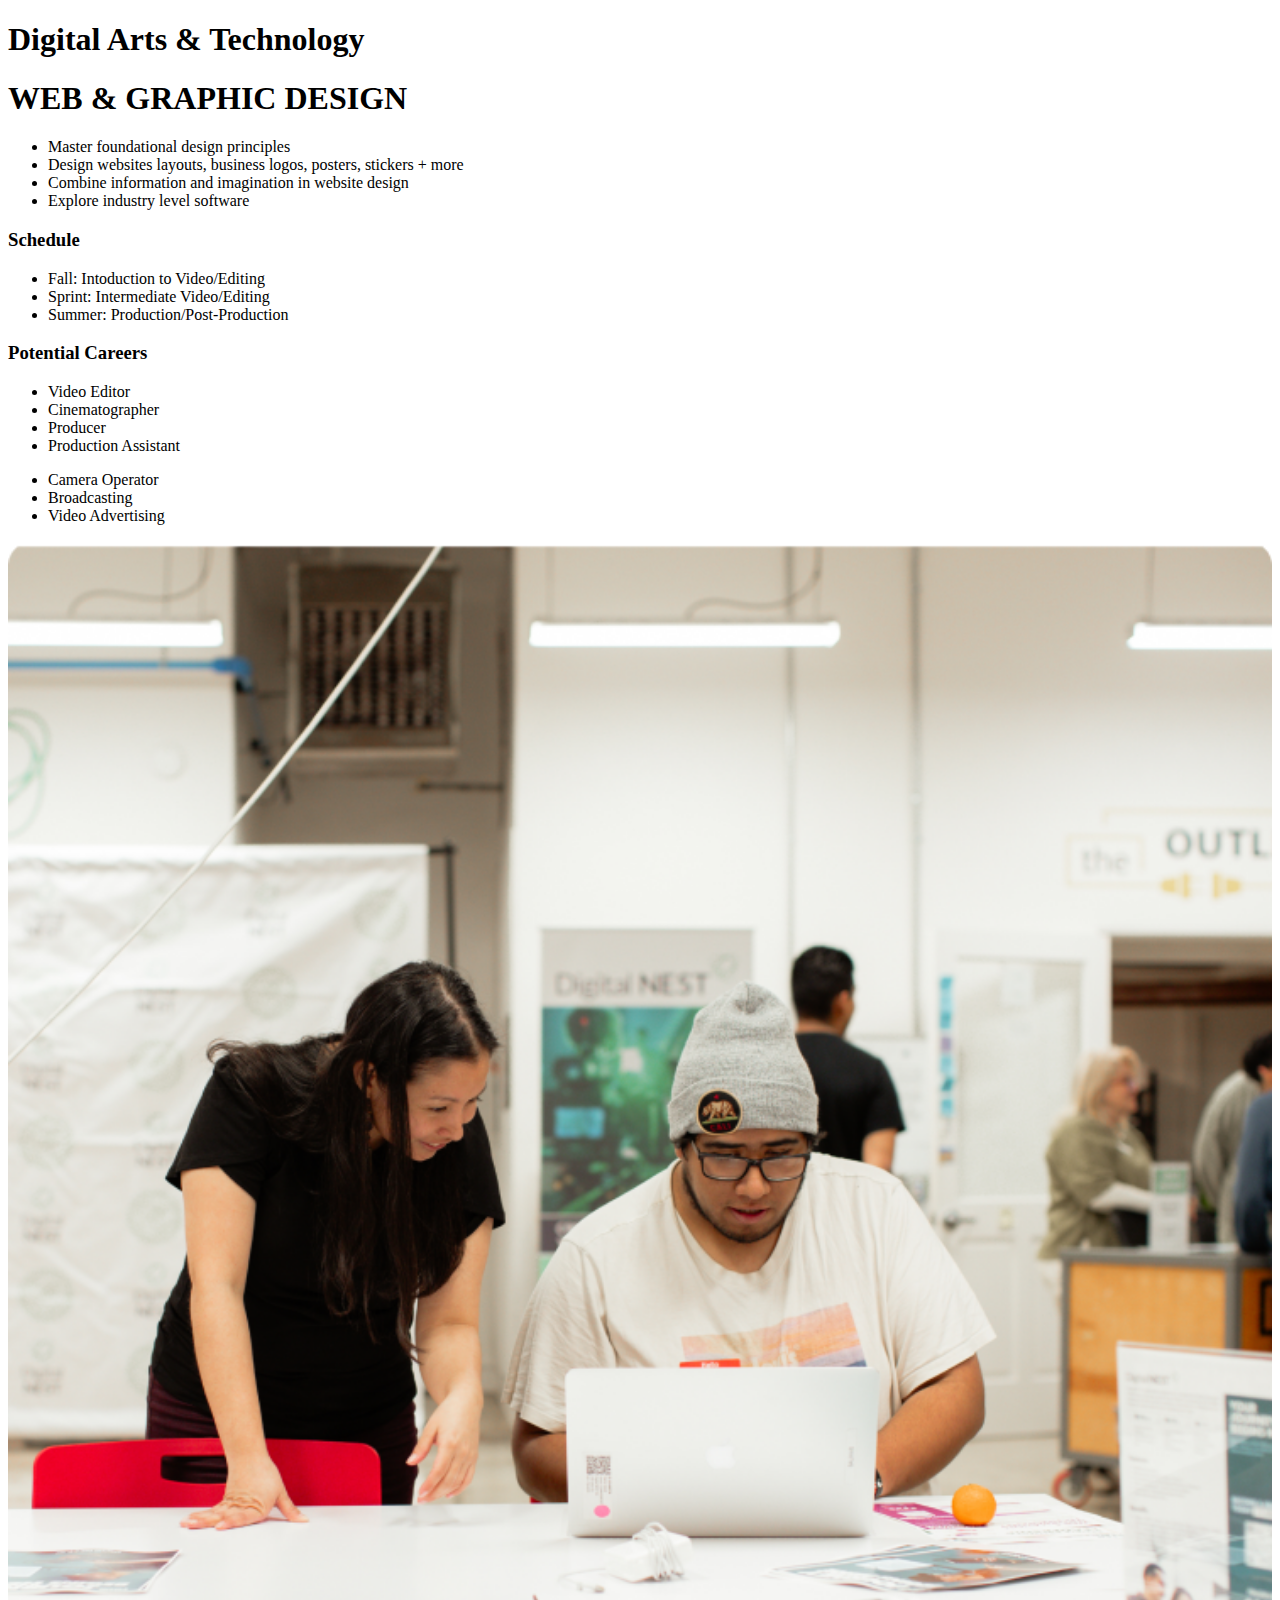
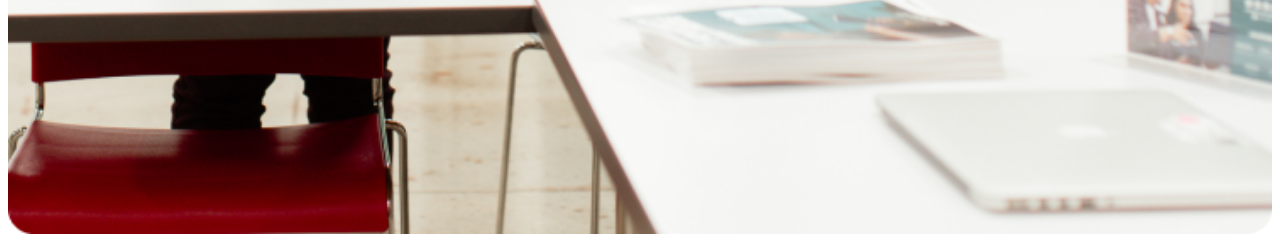
==== second.html @ e1641284 "initial" ====
<!DOCTYPE html>
<html lang="en">
<head>
    <link rel="stylesheet" href="style.css" />
    <script src="script.js"> </script>
    <title>Pathways</title>

</head>

<body>
    <h1>Digital Arts & Technology </h1>
    <h1>WEB & GRAPHIC DESIGN</h1>
    <ul>
        <li>Master foundational design principles</li>
        <li>Design websites layouts, business logos, posters, stickers + more</li>
        <li>Combine information and imagination in website design</li>
        <li>Explore industry level software</li>
 
    </ul>
    <h3>Schedule</h3>
    <ul>
        <li>Fall: Intoduction to Video/Editing</li>
        <li>Sprint: Intermediate Video/Editing</li>
        <li>Summer: Production/Post-Production</li>

    </ul>
    <h3>Potential Careers</h3>
    <!-- move the divs next to each other?  -->
     <!-- adding a new dev for the list -->
    <div>
        <ul>
            <li>Video Editor</li>
            <li>Cinematographer</li>
            <li>Producer</li>
            <li>Production Assistant</li>
        </ul>
    </div>
    <!-- making a new div to keep aligment of the list -->
    <div>
        <ul>
            <li>Camera Operator</li>
            <li>Broadcasting</li>
            <li>Video Advertising</li>
        </ul>
    </div>
    <div class="initial_photo">
        <img src="second_page.png" alt="first"class="images">
    </div>
    <!-- add slider at the bottom  -->
</body>

</html>
---- style.css ----
.images {
    width: 100%; 
    height: auto; 
}
/* .initial_photo {
    position: relative; 
} */

.initial_photo--right .initial_photo__image {
    position: absolute;
    right: 0;
    top: 0;
}

.position-container{
    display: flex;
}
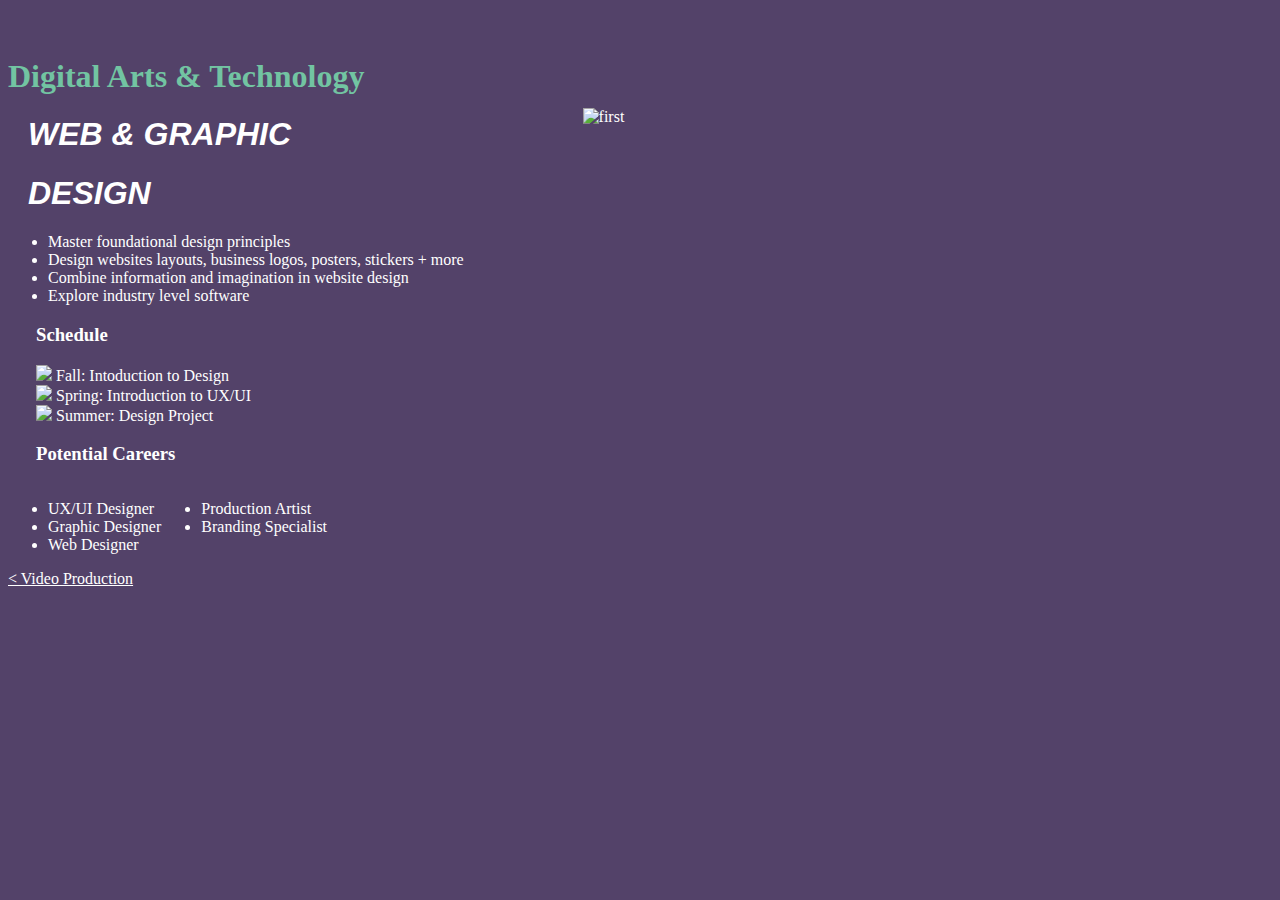
==== commit b84f7a88: "feat(all files): added initial structure to repo" ====
--- a/second.html
+++ b/second.html
@@ -8,8 +8,12 @@
 </head>
 
 <body>
-    <h1>Digital Arts & Technology </h1>
-    <h1>WEB & GRAPHIC DESIGN</h1>
+    <div class="whole-position-container">
+    <div class="half">
+    <div class="content">
+        <div class="content__title"><h1> <b>Digital Arts & Technology </b></h1></div>
+    <div id="web_heading"> <h1>WEB & GRAPHIC</h1> </div>
+    <div id="web_heading"><h1>DESIGN</h1> </div>
     <ul>
         <li>Master foundational design principles</li>
         <li>Design websites layouts, business logos, posters, stickers + more</li>
@@ -17,36 +21,42 @@
         <li>Explore industry level software</li>
  
     </ul>
+    <div class="schedule">
     <h3>Schedule</h3>
-    <ul>
-        <li>Fall: Intoduction to Video/Editing</li>
-        <li>Sprint: Intermediate Video/Editing</li>
-        <li>Summer: Production/Post-Production</li>
+    <span> <img src="images/leaf.png">  Fall: Intoduction to Design</span>
+    <br>
+    <span> <img src="images/flower.png"> Spring: Introduction to UX/UI</span>
+    <br>
+    <span> <img src="images/sun.png"> Summer: Design Project</span>
+    
+    <h3>Potential Careers</h3>
+    </div>
+    <!-- move the divs next to each other?  -->
+     <!-- adding a new div for the list -->
+     <div class="lists list-position-container">
+        <ul >
+            <li>UX/UI Designer</li>
+            <li>Graphic Designer</li>
+            <li>Web Designer</li>
+        </ul>
+        <ul>
+            <li>Production Artist</li>
+            <li>Branding Specialist</li>
+        </ul>
+    </div> 
+    </div>
+</div>
 
-    </ul>
-    <h3>Potential Careers</h3>
-    <!-- move the divs next to each other?  -->
-     <!-- adding a new dev for the list -->
-    <div>
-        <ul>
-            <li>Video Editor</li>
-            <li>Cinematographer</li>
-            <li>Producer</li>
-            <li>Production Assistant</li>
-        </ul>
+    <div class="text_photo position-container">
+        <img src="images/second_page.png" alt="first"class="images">
     </div>
-    <!-- making a new div to keep aligment of the list -->
-    <div>
-        <ul>
-            <li>Camera Operator</li>
-            <li>Broadcasting</li>
-            <li>Video Advertising</li>
-        </ul>
-    </div>
-    <div class="initial_photo">
-        <img src="second_page.png" alt="first"class="images">
-    </div>
+
+    <!-- everything -->
+</div>
+
     <!-- add slider at the bottom  -->
+    <a href="index.html" id="video_bottom_text">< Video Production</a>
+
 </body>
 
 </html>
--- a/style.css
+++ b/style.css
@@ -1,19 +1,70 @@
+.position-container {
+    display: flex;
+
+}
+.list-position-container {
+    display: flex;
+
+}
+.whole-position-container{
+    display: flex;
+    margin: auto;
+    max-width: 1300px;
+    /* flex-direction: column; */
+}
+.text_photo {
+    padding-top: 100px;  
+    flex: 0 1 60%;
+}
 .images {
     width: 100%; 
-    height: auto; 
+    max-width: 500px;
+    height: auto;
 }
-/* .initial_photo {
-    position: relative; 
+#video_heading{
+    font-style: italic;
+    font-family: Tahoma, sans-serif;
+    font-weight: bolder;
+    margin-left: 20px;
+
+}
+#web_heading{
+    font-style: italic;
+    font-family: Tahoma, sans-serif;
+    font-weight: bolder;
+    margin-left: 20px;
+}
+.schedule {
+    margin-left: 28px;
+}
+.content{
+    /* margin-left: 200px; */
+    margin-top: 50px;
+}
+.content__title{
+    color:#72c4a2; 
+    /* background-color: blue; */
+}
+#first_page_button{
+    position: absolute;
+    color: white;
+    bottom: 10px;
+    right: 20px; 
+    /* justify-content: right; */
+}
+#video_bottom_text{
+    color:white;
+}
+body{
+    background-color:#534269;
+    color:white;
+ 
+}
+.half{
+    width: 50%;
+}
+/* add flex-direction: column; */
+/* @media only media screen and (max-width:600px;){
+    flex-direction:column;
 } */
 
-.initial_photo--right .initial_photo__image {
-    position: absolute;
-    right: 0;
-    top: 0;
-}
-
-.position-container{
-    display: flex;
-}
-
-
